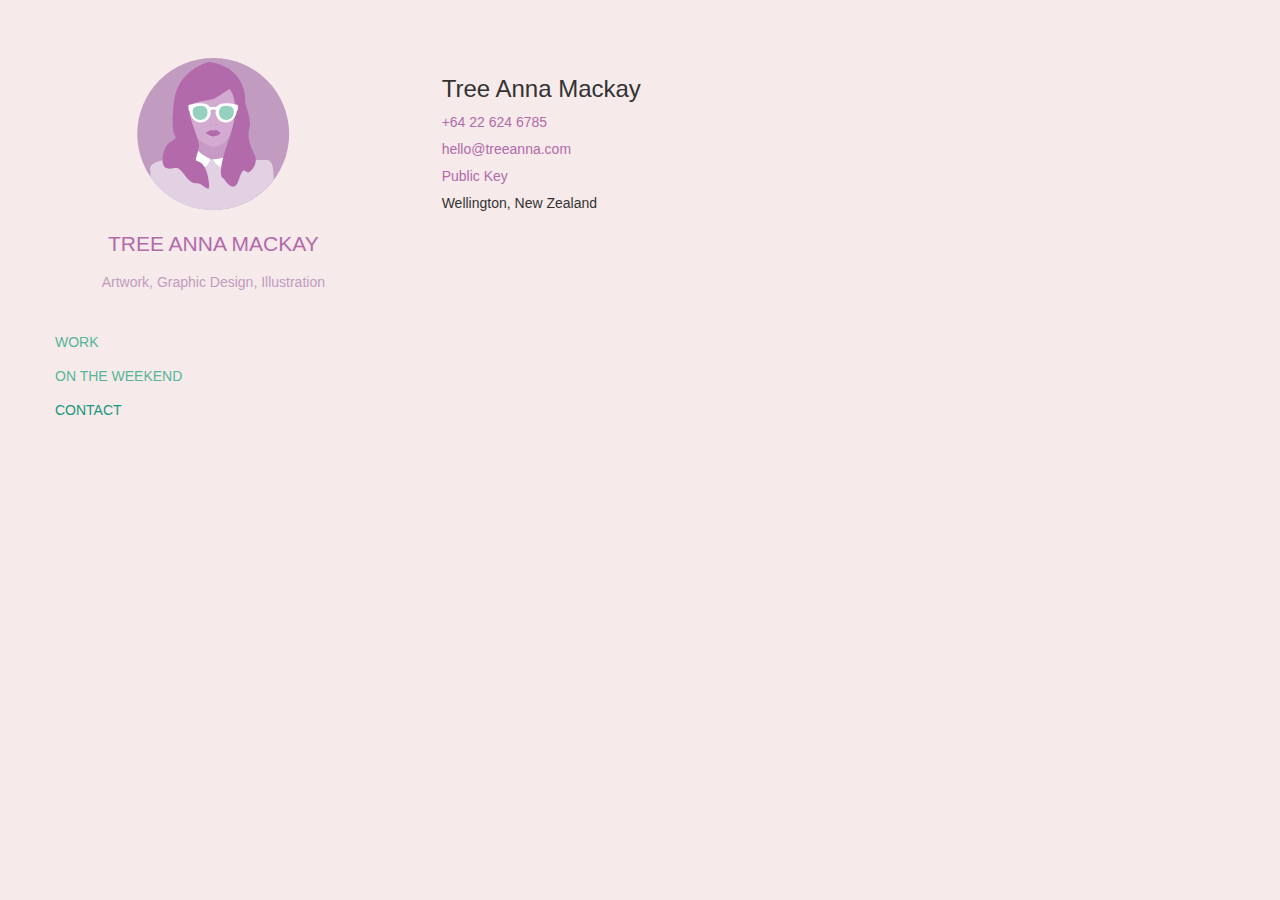
==== src/contact.html @ c5f60328 "Importing the existing static site files." ====
<!DOCTYPE html>
    <html lang="en">
    <head>
        <meta charset="utf-8">
        <meta http-equiv="X-UA-Compatible" content="IE=edge">
        <meta name="viewport" content="width=device-width, initial-scale=1">
        <title>Tree Anna Mackay | Artwork, Graphic Design &amp; Illustration</title>

        <link href="css/bootstrap.min.css" rel="stylesheet">
        <link href="css/purp.css" rel="stylesheet">

        <link rel="icon" href="images/favicon.png" type="image/png"/>
        <link rel="shortcut icon" href="images/favicon.png" type="image/png"/>
    </head>
    <body>
        <div class="container-fluid">
            <div class="row">

                <div class="col-md-4">

                    <div id="logo">
                    <img src="images/tree_logo1.svg" alt="Tree Anna Mackay">
                    </div>

                    <h1>Tree Anna Mackay</h1>

                    <h2>Artwork, Graphic Design, Illustration</h2>

                    <ul id="menu">
                        <li><a href="/">Work</a></li>
                        <li><a href="/weekend">On the weekend</a></li>
                        <li class="active"><a href="/contact">Contact</a></li>
                    </ul>

                </div>

                <div class="col-md-8" id="main">

                    <!--<image src="images/queenstown2.png">-->
                    <div class="row">
                        <div class="col-md-6">
                            <section itemscope itemtype="http://data-vocabulary.org/Person">
                                <h3 itemprop="name">Tree Anna Mackay</h3>
                                <ul id="contact">
                                    <li itemprop="tel"><a href="tel:+64226246785">+64 22 624 6785</a></li>
                                    <li><a href="mailto:hello@treeanna.com">hello@treeanna.com</a></li>
                                    <li><a href="http://pgp.net.nz:11371/pks/lookup?op=get&amp;search=0x780C9164D6DE1896">Public Key</a></li>
                                    <li itemprop="locality">Wellington, New Zealand</li>
                                </ul>
                            </section>
                        </div>
                        <div class="col-md-6">  
                        </div>
                    </div>

                </div>
            </div>
        </div>
    </body>
</html>
---- src/css/purp.css ----
body, html {
    background-color: #f6eaea;
}

h1 {
    font-size: 1.5em;
    color: #B26AAB;
    text-transform: uppercase;
    text-align: center;
}

h2 {
    font-size: 1em;
    text-align: center;
    color: #C19BC0;
    padding: 0;
    margin 0;
}

#logo {
    text-align: center;
    margin-top: 4em;
}

#main {
    margin-top: 4em;
}

img {
    max-width: 100%;
}

p {
    margin-top: 2em;
}

#menu {
    list-style-type: none;
    margin-top: 3em;
}


#menu li {
    margin-top: 1em;
    text-transform: uppercase;
}

#menu li a {
    color: #57B598;
}

#menu li.active a {
    color: #17967D;
}

#contact {
    list-style-type: none;
    padding: 0;
}

#contact li {
    margin-top: 0.5em;

    
}

#contact li a {
    color: #B26AAB;
}

.work {
margin-top: 0.5em;
margin-bottom: 0.5em
}
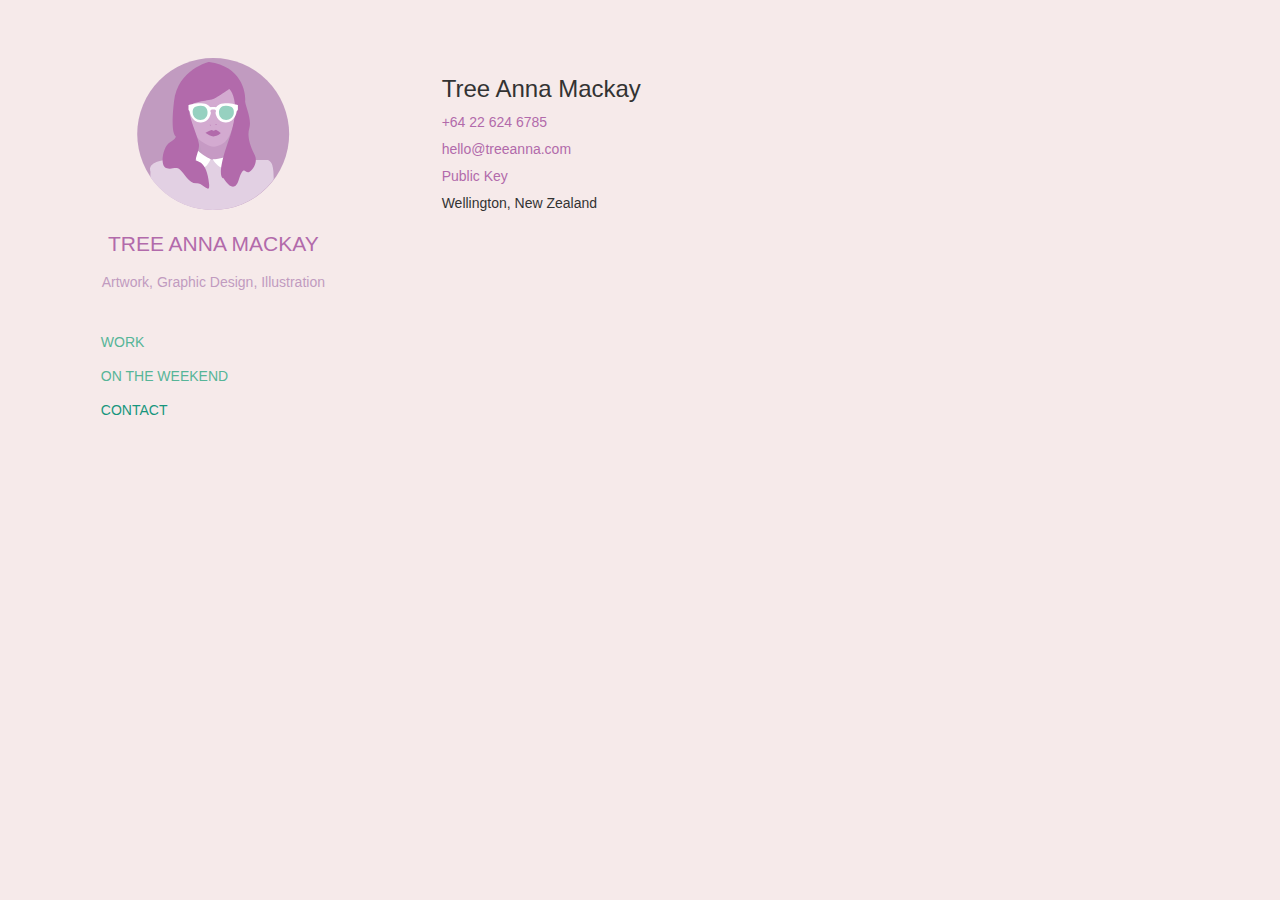
==== commit 54a9e191: "Fixed a couple of minor issues with the HTML, corrected left-hand menu alignment in a slightly hacky" ====
--- a/src/contact.html
+++ b/src/contact.html
@@ -1,5 +1,5 @@
 <!DOCTYPE html>
-    <html lang="en">
+<html lang="en">
     <head>
         <meta charset="utf-8">
         <meta http-equiv="X-UA-Compatible" content="IE=edge">
@@ -9,8 +9,8 @@
         <link href="css/bootstrap.min.css" rel="stylesheet">
         <link href="css/purp.css" rel="stylesheet">
 
-        <link rel="icon" href="images/favicon.png" type="image/png"/>
-        <link rel="shortcut icon" href="images/favicon.png" type="image/png"/>
+        <link rel="icon" href="images/favicon.png" type="image/png">
+        <link rel="shortcut icon" href="images/favicon.png" type="image/png">
     </head>
     <body>
         <div class="container-fluid">
@@ -36,7 +36,7 @@
 
                 <div class="col-md-8" id="main">
 
-                    <!--<image src="images/queenstown2.png">-->
+                    <!-- <image src="images/queenstown2.png"> -->
                     <div class="row">
                         <div class="col-md-6">
                             <section itemscope itemtype="http://data-vocabulary.org/Person">
@@ -57,4 +57,4 @@
             </div>
         </div>
     </body>
-</html>+</html>
--- a/src/css/purp.css
+++ b/src/css/purp.css
@@ -1,44 +1,32 @@
-body, html {
-    background-color: #f6eaea;
+#contact {
+    list-style-type: none;
+    padding: 0;
 }
 
-h1 {
-    font-size: 1.5em;
-    color: #B26AAB;
-    text-transform: uppercase;
-    text-align: center;
+#contact li {
+    margin-top: .5em;
 }
 
-h2 {
-    font-size: 1em;
-    text-align: center;
-    color: #C19BC0;
-    padding: 0;
-    margin 0;
+#contact li a {
+    color: #B26AAB;
 }
 
 #logo {
+    margin-top: 4em;
     text-align: center;
-    margin-top: 4em;
 }
 
 #main {
     margin-top: 4em;
 }
 
-img {
-    max-width: 100%;
-}
-
-p {
-    margin-top: 2em;
-}
-
 #menu {
     list-style-type: none;
     margin-top: 3em;
+    max-width: 305px;
+    margin-left: auto;
+    margin-right: auto;
 }
-
 
 #menu li {
     margin-top: 1em;
@@ -53,22 +41,33 @@
     color: #17967D;
 }
 
-#contact {
-    list-style-type: none;
-    padding: 0;
+.work {
+    margin-bottom: .5em;
+    margin-top: .5em;
 }
 
-#contact li {
-    margin-top: 0.5em;
-
-    
+body,html {
+    background-color: #f6eaea;
 }
 
-#contact li a {
+h1 {
     color: #B26AAB;
+    font-size: 1.5em;
+    text-align: center;
+    text-transform: uppercase;
 }
 
-.work {
-margin-top: 0.5em;
-margin-bottom: 0.5em
+h2 {
+    color: #C19BC0;
+    font-size: 1em;
+    padding: 0;
+    text-align: center;
 }
+
+img {
+    max-width: 100%;
+}
+
+p {
+    margin-top: 2em;
+}
